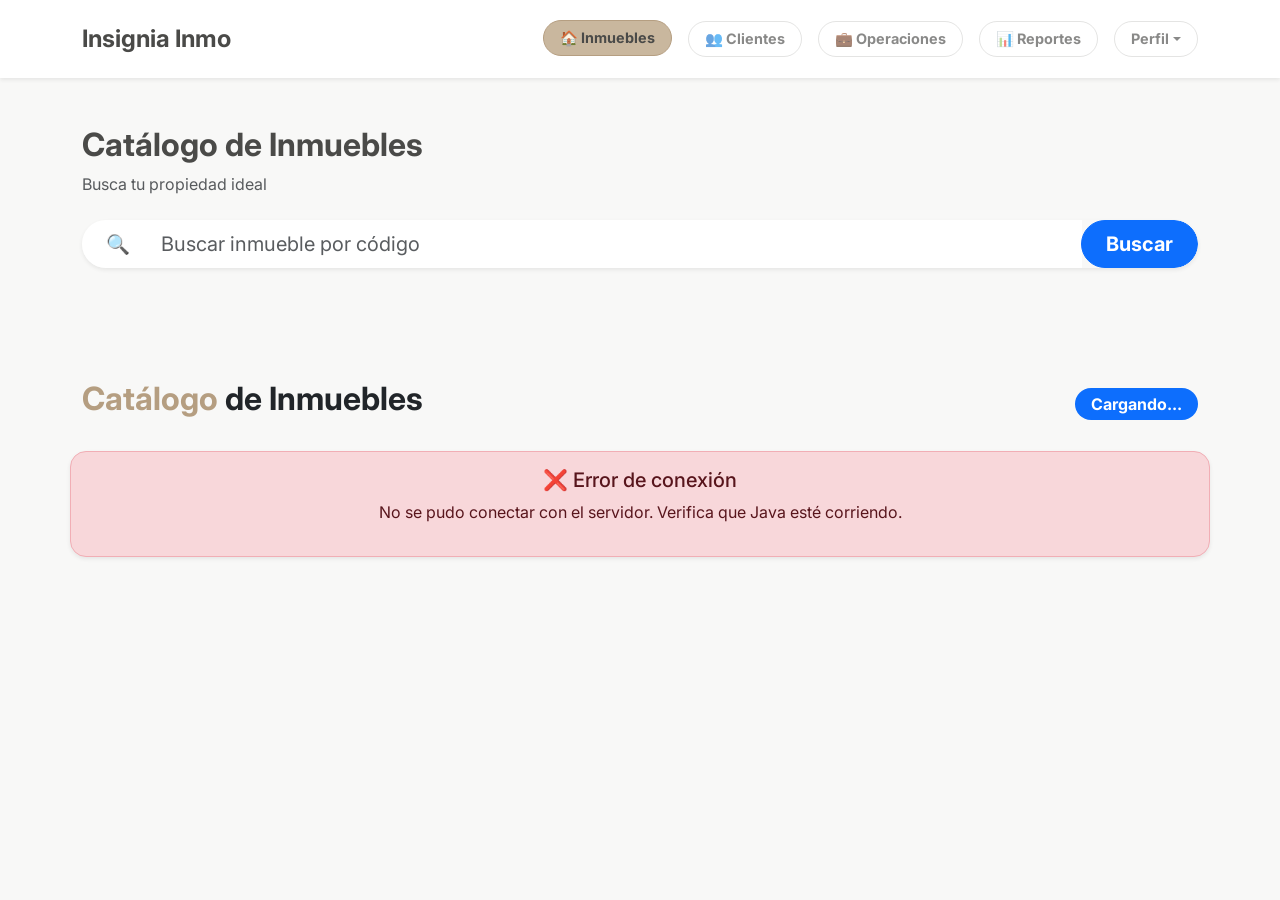
==== utilidades/target/classes/public/index.html @ 1dfcf182 "Se añaden funcionalidades importantes, a la espera de cambios pequeños. se solucionaron errores de a" ====
<!DOCTYPE html>
<html lang="es">

<head>
    <meta charset="UTF-8">
    <meta name="viewport" content="width=device-width, initial-scale=1.0">
    <title>Insignia Inmo - Plataforma Inmobiliaria</title>
    <meta name="description"
        content="Insignia Inmo - Plataforma de gestión inmobiliaria con búsqueda ultrarrápida">
    <link href="https://cdn.jsdelivr.net/npm/bootstrap@5.3.0/dist/css/bootstrap.min.css" rel="stylesheet">
    <link href="https://fonts.googleapis.com/css2?family=Inter:wght@400;500;600;700;800&display=swap" rel="stylesheet">
    <link rel="stylesheet" href="styles.css">
</head>

<body>

    <!-- NAVBAR -->
    <nav class="navbar navbar-expand-lg shadow-sm py-3 sticky-header" style="background-color: var(--color-fondo);">
        <div class="container">
            <a class="navbar-brand fw-bold fs-4" href="#" style="color: var(--color-secundario);">Insignia Inmo</a>
            <div class="ms-auto d-flex align-items-center gap-3">
                <button class="btn btn-nav active rounded-pill fw-bold px-3" onclick="mostrarSeccion('inmuebles')" id="btn-nav-inmuebles">
                    🏠 Inmuebles
                </button>
                <button class="btn btn-nav rounded-pill fw-bold px-3" onclick="mostrarSeccion('clientes')" id="btn-nav-clientes">
                    👥 Clientes
                </button>
                <button class="btn btn-nav rounded-pill fw-bold px-3" onclick="mostrarSeccion('operaciones')" id="btn-nav-operaciones">
                    💼 Operaciones
                </button>
                <button class="btn btn-nav rounded-pill fw-bold px-3" onclick="mostrarSeccion('reportes')" id="btn-nav-reportes">
                    📊 Reportes
                </button>
                <div class="dropdown">
                    <button class="btn btn-nav dropdown-toggle d-flex align-items-center rounded-pill fw-bold px-3" type="button" id="dropdownPerfil" data-bs-toggle="dropdown">
                        <span id="nombre-usuario-nav">Perfil</span>
                    </button>
                    <ul class="dropdown-menu dropdown-menu-end">
                        <li><a class="dropdown-item" href="#" onclick="mostrarMisVisitas()">📅 Mis Visitas</a></li>
                        <li><a class="dropdown-item" href="perfil.html">👤 Mi Perfil</a></li>
                        <li><hr class="dropdown-divider"></li>
                        <li><a class="dropdown-item text-danger" href="landing.html" onclick="localStorage.removeItem('usuario')">🚪 Cerrar sesión</a></li>
                    </ul>
                </div>
            </div>
        </div>
    </nav>

    <!-- HERO / BUSCADOR -->
    <div class="hero-search py-5" style="background-color: var(--color-fondo-claro);">
        <div class="container">
            <h1 class="fw-bold mb-2" style="font-size: 2rem; color: var(--color-secundario);">Catálogo de Inmuebles</h1>
            <p class="mb-4 text-muted">Busca tu propiedad ideal</p>

            <!-- Buscador de Inmuebles -->
            <div id="buscador-inmuebles" class="search-box">
                <div class="input-group input-group-lg shadow-sm rounded-pill overflow-hidden">
                    <span class="input-group-text bg-white border-0 ps-4">🔍</span>
                    <input type="text" class="form-control border-0" id="input-buscar-inmueble"
                        placeholder="Buscar inmueble por código"
                        onkeydown="if(event.key==='Enter') buscarInmueblePorCodigo()">
                    <button class="btn btn-primary fw-bold px-4 rounded-pill" onclick="buscarInmueblePorCodigo()">Buscar</button>
                </div>
            </div>

            <!-- Buscador de Clientes -->
            <div id="buscador-clientes" class="search-box" style="display:none;">
                <div class="input-group input-group-lg shadow-sm rounded-pill overflow-hidden">
                    <span class="input-group-text bg-white border-0 ps-4">🔍</span>
                    <input type="text" class="form-control border-0" id="input-buscar-cliente"
                        placeholder="Buscar cliente por identificación"
                        onkeydown="if(event.key==='Enter') buscarClientePorId()">
                    <button class="btn btn-primary fw-bold px-4 rounded-pill" onclick="buscarClientePorId()">
                        Buscar
                    </button>
                </div>
            </div>

            <!-- Buscador de Operaciones -->
            <div id="buscador-operaciones" class="search-box" style="display:none;">
                <div class="input-group input-group-lg shadow-sm rounded-pill overflow-hidden">
                    <span class="input-group-text bg-white border-0 ps-4">🔍</span>
                    <input type="text" class="form-control border-0" id="input-buscar-operacion"
                        placeholder="Buscar operación por tipo (Venta/Arriendo)..."
                        onkeydown="if(event.key==='Enter') buscarOperacionPorTipo()">
                    <button class="btn btn-primary fw-bold px-4 rounded-pill" onclick="buscarOperacionPorTipo()">
                        Buscar
                    </button>
                </div>
            </div>

            <!-- Buscador de Reportes -->
            <div id="buscador-reportes" class="search-box" style="display:none;">
            </div>

            <!-- Resultado de búsqueda -->
            <div id="resultado-busqueda" class="mt-3"></div>
        </div>
    </div>

    <!-- CONTENIDO PRINCIPAL -->
    <div class="container mt-5 mb-5">

        <!-- SECCIÓN INMUEBLES -->
        <div id="seccion-inmuebles">
<div class="d-flex justify-content-between align-items-center mb-4">
                        <h2 class="fw-bold text-dark"><span style="color: var(--color-primario);">Catálogo</span> de Inmuebles</h2>
                        <span class="badge bg-primary fs-6 px-3 py-2 rounded-pill" id="contador-inmuebles">Cargando...</span>
                    </div>

            <div id="contenedor-inmuebles" class="row g-4">
                <div class="col-12 text-center text-muted" id="mensaje-carga">
                    <div class="spinner-border text-primary mb-2" role="status"></div>
                    <p>Conectando con el servidor Java...</p>
                </div>
            </div>
        </div>

        <!-- SECCIÓN CLIENTES -->
        <div id="seccion-clientes" style="display:none;">
            <div class="d-flex justify-content-between align-items-center mb-4">
                        <h2 class="fw-bold text-dark"><span style="color: var(--color-primario);">Directorio</span> de Clientes</h2>
                        <div class="d-flex gap-2">
                            <span class="badge bg-primary fs-6 px-3 py-2 rounded-pill" id="contador-clientes">Cargando...</span>
                            <button class="btn btn-primary rounded-pill fw-bold px-4 shadow-sm" onclick="abrirModalCliente()">
                                ➕ Registrar Cliente
                            </button>
                        </div>
                    </div>

            <div id="contenedor-clientes" class="row g-4">
                <div class="col-12 text-center text-muted">
                    <div class="spinner-border text-primary mb-2" role="status"></div>
                    <p>Cargando clientes...</p>
                </div>
            </div>
        </div>

        <!-- SECCIÓN OPERACIONES -->
        <div id="seccion-operaciones" style="display:none;">
            <div class="d-flex justify-content-between align-items-center mb-4">
                        <h2 class="fw-bold text-dark"><span style="color: var(--color-primario);">Gestión</span> de Operaciones</h2>
                        <div class="d-flex gap-2">
                            <span class="badge bg-primary fs-6 px-3 py-2 rounded-pill" id="contador-operaciones">Cargando...</span>
                            <button class="btn btn-primary rounded-pill fw-bold px-4 shadow-sm" onclick="abrirModalOperacion()">
                                ➕ Nueva Operación
                            </button>
                        </div>
                    </div>

            <div id="contenedor-operaciones" class="row g-4">
                <div class="col-12 text-center text-muted">
                    <div class="spinner-border text-primary mb-2" role="status"></div>
                    <p>Cargando operaciones...</p>
                </div>
            </div>
        </div>

        <!-- SECCIÓN REPORTES -->
        <div id="seccion-reportes" style="display:none;">
            <div class="d-flex justify-content-between align-items-center mb-4">
                        <h2 class="fw-bold text-dark"><span style="color: var(--color-primario);">Reportes</span> y Análisis</h2>
                        <div class="d-flex gap-2">
                            <button class="btn btn-secondary rounded-pill fw-bold px-3 shadow-sm" onclick="exportarReporte()">
                                📄 Exportar PDF
                            </button>
                            <button class="btn btn-primary rounded-pill fw-bold px-4 shadow-sm" onclick="cargarReportes()">
                                🔄 Actualizar Reportes
                            </button>
                        </div>
                    </div>

            <!-- Filtros de Reportes -->
            <div class="card card-proptech mb-4 p-3">
                <div class="row g-3 align-items-end">
                    <div class="col-md-3">
                        <label class="form-label fw-bold">Filtrar por tipo</label>
                        <select class="form-select rounded-pill" id="filtro-tipo" onchange="aplicarFiltros()">
                            <option value="">Todos los tipos</option>
                            <option value="Venta">Venta</option>
                            <option value="Arriendo">Arriendo</option>
                        </select>
                    </div>
                    <div class="col-md-3">
                        <label class="form-label fw-bold">Filtrar por zona</label>
                        <input type="text" class="form-control rounded-pill" id="filtro-zona" placeholder="Ej: Norte" onkeyup="aplicarFiltros()">
                    </div>
                    <div class="col-md-3">
                        <label class="form-label fw-bold">Filtrar por rango de precio</label>
                        <input type="number" class="form-control rounded-pill" id="filtro-precio-min" placeholder="Mínimo" onkeyup="aplicarFiltros()">
                    </div>
                    <div class="col-md-3">
                        <button class="btn btn-secondary rounded-pill w-100" onclick="limpiarFiltros()">
                            ✖ Limpiar Filtros
                        </button>
                    </div>
                </div>
            </div>

            <!-- Tabs -->
            <ul class="nav nav-pills mb-4" id="report-tabs">
                <li class="nav-item"><button class="nav-link active"
                        onclick="mostrarReporte('rendimiento')">Rendimiento</button></li>
                <li class="nav-item"><button class="nav-link" onclick="mostrarReporte('asesores')">Asesores</button>
                </li>
                <li class="nav-item"><button class="nav-link" onclick="mostrarReporte('precios')">Precios por
                    Zona</button></li>
                <li class="nav-item"><button class="nav-link" onclick="mostrarReporte('clientes')">Clientes</button>
                </li>
                <li class="nav-item"><button class="nav-link" onclick="mostrarReporte('anomalias')">Anomalías</button>
                </li>
            </ul>

            <div id="contenedor-reportes">
                <div class="text-center text-muted">
                    <div class="spinner-border text-primary mb-2" role="status"></div>
                    <p>Cargando reportes...</p>
                </div>
            </div>
        </div>
    </div>

    <!-- MODAL: Registrar Cliente -->
    <div class="modal fade" id="modalCliente" tabindex="-1" aria-hidden="true">
        <div class="modal-dialog modal-dialog-centered">
            <div class="modal-content border-0 shadow-lg rounded-4">
                <div class="modal-header border-0 pb-0"
                    style="background: linear-gradient(135deg, var(--color-secundario), var(--color-primario)); border-radius: 1rem 1rem 0 0;">
                    <h5 class="modal-title text-white fw-bold">➕ Registrar Nuevo Cliente</h5>
                    <button type="button" class="btn-close btn-close-white" data-bs-dismiss="modal"></button>
                </div>
                <div class="modal-body p-4">
                    <div class="mb-3">
                        <label class="form-label fw-bold">Identificación (Cédula/NIT)</label>
                        <input type="text" class="form-control rounded-pill" id="nuevo-cliente-id"
                            placeholder="Ej: CC-1234">
                    </div>
                    <div class="mb-3">
                        <label class="form-label fw-bold">Nombre Completo</label>
                        <input type="text" class="form-control rounded-pill" id="nuevo-cliente-nombre"
                            placeholder="Ej: Juan Pérez">
                    </div>
                    <div class="mb-3">
                        <label class="form-label fw-bold">Teléfono</label>
                        <input type="text" class="form-control rounded-pill" id="nuevo-cliente-telefono"
                            placeholder="Ej: 310-555-1234">
                    </div>
                    <div class="mb-3">
                        <label class="form-label fw-bold">Email</label>
                        <input type="email" class="form-control rounded-pill" id="nuevo-cliente-email"
                            placeholder="Ej: juan@email.com">
                    </div>
                    <div class="mb-3">
                        <label class="form-label fw-bold">Presupuesto Máximo ($M)</label>
                        <input type="number" class="form-control rounded-pill" id="nuevo-cliente-presupuesto"
                            placeholder="Ej: 350">
                    </div>
                </div>
                <div class="modal-footer border-0 pt-0">
                    <button type="button" class="btn btn-secondary rounded-pill"
                        data-bs-dismiss="modal">Cancelar</button>
                    <button type="button" class="btn btn-primary rounded-pill fw-bold px-4"
                        onclick="registrarCliente()">
                        💾 Guardar Cliente
                    </button>
                </div>
            </div>
        </div>
    </div>

    <!-- MODAL: Ver Detalles Inmueble -->
    <div class="modal fade" id="modalDetalleInmueble" tabindex="-1" aria-hidden="true">
        <div class="modal-dialog modal-dialog-centered modal-lg">
            <div class="modal-content border-0 shadow-lg rounded-4">
                <div class="modal-header border-0"
                    style="background: linear-gradient(135deg, var(--color-secundario), var(--color-primario)); border-radius: 1rem 1rem 0 0;">
                    <h5 class="modal-title text-white fw-bold" id="detalle-inmueble-titulo">Detalle</h5>
                    <button type="button" class="btn-close btn-close-white" data-bs-dismiss="modal"></button>
                </div>
                <div class="modal-body p-4" id="detalle-inmueble-body">
                </div>
                <div class="modal-footer border-0 pt-0" id="detalle-inmueble-footer">
                    <button type="button" class="btn btn-secondary rounded-pill" data-bs-dismiss="modal">Cerrar</button>
                </div>
            </div>
        </div>
    </div>

    <!-- MODAL: Agendar Visita -->
    <div class="modal fade" id="modalAgendarVisita" tabindex="-1" aria-hidden="true">
        <div class="modal-dialog modal-dialog-centered">
            <div class="modal-content border-0 shadow-lg rounded-4">
                <div class="modal-header border-0 pb-0"
                    style="background: linear-gradient(135deg, var(--color-secundario), var(--color-primario)); border-radius: 1rem 1rem 0 0;">
                    <h5 class="modal-title text-white fw-bold">📅 Agendar Visita</h5>
                    <button type="button" class="btn-close btn-close-white" data-bs-dismiss="modal"></button>
                </div>
                <div class="modal-body p-4">
                    <div class="mb-3">
                        <label class="form-label fw-bold">Inmueble</label>
                        <input type="text" class="form-control rounded-pill" id="visita-inmueble-codigo" readonly>
                    </div>
                    <div class="mb-3">
                        <label class="form-label fw-bold">Fecha y Hora</label>
                        <input type="datetime-local" class="form-control rounded-pill" id="visita-fecha">
                    </div>
                    <div class="alert alert-info rounded-4 shadow-sm" id="visita-cliente-info">
                        <small>La visita se registrará a nombre del usuario autenticado.</small>
                    </div>
                </div>
                <div class="modal-footer border-0 pt-0">
                    <button type="button" class="btn btn-secondary rounded-pill" data-bs-dismiss="modal">Cancelar</button>
                    <button type="button" class="btn btn-primary rounded-pill fw-bold px-4" onclick="registrarVisita()">
                        ✅ Confirmar Visita
                    </button>
                </div>
            </div>
        </div>
    </div>

    <!-- MODAL: Registrar Operación -->
    <div class="modal fade" id="modalOperacion" tabindex="-1" aria-hidden="true">
        <div class="modal-dialog modal-dialog-centered">
            <div class="modal-content border-0 shadow-lg rounded-4">
                <div class="modal-header border-0"
                    style="background: linear-gradient(135deg, var(--color-primario), var(--color-secundario)); border-radius: 1rem 1rem 0 0;">
                    <h5 class="modal-title text-white fw-bold">➕ Registrar Nueva Operación</h5>
                    <button type="button" class="btn-close btn-close-white" data-bs-dismiss="modal"></button>
                </div>
                <div class="modal-body p-4">
                    <div class="mb-3">
                        <label class="form-label fw-bold">ID Operación</label>
                        <input type="text" class="form-control rounded-pill" id="nueva-op-id" placeholder="Ej: OP-001">
                    </div>
                    <div class="mb-3">
                        <label class="form-label fw-bold">Tipo</label>
                        <select class="form-select rounded-pill" id="nueva-op-tipo">
                            <option value="Venta">Venta</option>
                            <option value="Arriendo">Arriendo</option>
                            <option value="Renovación">Renovación</option>
                        </select>
                    </div>
                    <div class="mb-3">
                        <label class="form-label fw-bold">ID Cliente</label>
                        <input type="text" class="form-control rounded-pill" id="nueva-op-cliente"
                            placeholder="Ej: CC-1001">
                    </div>
                    <div class="mb-3">
                        <label class="form-label fw-bold">ID Inmueble</label>
                        <input type="text" class="form-control rounded-pill" id="nueva-op-inmueble"
                            placeholder="Ej: WEB-001">
                    </div>
                    <div class="mb-3">
                        <label class="form-label fw-bold">ID Asesor</label>
                        <input type="text" class="form-control rounded-pill" id="nueva-op-asesor"
                            placeholder="Ej: ASE-001">
                    </div>
                    <div class="mb-3">
                        <label class="form-label fw-bold">Monto ($)</label>
                        <input type="number" class="form-control rounded-pill" id="nueva-op-monto"
                            placeholder="Ej: 350">
                    </div>
                </div>
                <div class="modal-footer border-0 pt-0">
                    <button type="button" class="btn btn-secondary rounded-pill"
                        data-bs-dismiss="modal">Cancelar</button>
                    <button type="button" class="btn btn-primary rounded-pill fw-bold px-4"
                        onclick="registrarOperacion()">
                        💾 Guardar Operación
                    </button>
                </div>
            </div>
        </div>
    </div>

    <script src="https://cdn.jsdelivr.net/npm/bootstrap@5.3.0/dist/js/bootstrap.bundle.min.js"></script>
    <script src="app.js"></script>
</body>

</html>
---- utilidades/target/classes/public/styles.css ----
/* === Insignia Inmo — Design System === */

/* Variables de color */
:root {
    --color-primario: #B59E81;
    --color-primario-claro: #C9B79E;
    --color-primario-oscuro: #9D8468;
    --color-secundario: #4A4A48;
    --color-fondo: #FFFFFF;
    --color-fondo-claro: #F8F8F7;
}

/* Font */
* {
    font-family: 'Inter', -apple-system, BlinkMacSystemFont, sans-serif;
}

body {
    background-color: var(--color-fondo-claro);
    min-height: 100vh;
    color: var(--color-secundario);
}

/* Nav buttons */
.btn-nav {
    color: rgba(74, 74, 72, 0.65);
    border: 1px solid rgba(74, 74, 72, 0.15);
    border-radius: 50rem;
    padding: 0.4rem 1.2rem;
    font-weight: 600;
    font-size: 0.9rem;
    transition: all 0.3s ease;
    background: transparent;
}

.btn-nav:hover,
.btn-nav.active {
    color: var(--color-secundario);
    background: var(--color-primario-claro);
    border-color: var(--color-primario);
    transform: translateY(-1px);
}

/* Sticky header */
.sticky-header {
    position: sticky;
    top: 0;
    z-index: 1000;
    background-color: var(--color-fondo);
    backdrop-filter: blur(10px);
}

/* Hero section */
.hero-section {
    min-height: 60vh;
    display: flex;
    align-items: center;
    text-align: center;
}

/* Feature icon */
.feature-icon {
    font-size: 3rem;
    color: var(--color-primario);
}

/* Testimonial card */
.testimonial-card {
    background: var(--color-fondo);
    border-radius: 1rem;
    padding: 1.5rem;
    border: 1px solid var(--color-primario);
}
.hero-search {
    position: relative;
}

.hero-search .input-group-text {
    font-size: 1.2rem;
}

.hero-search .form-control:focus {
    box-shadow: none;
    border-color: var(--color-primario);
}

/* Cards */
.card-proptech {
    border: 1px solid var(--color-primario);
    border-radius: 1.2rem;
    overflow: hidden;
    transition: transform 0.3s ease, box-shadow 0.3s ease;
    background: var(--color-fondo);
}

.card-proptech:hover {
    transform: translateY(-6px);
    box-shadow: 0 16px 40px rgba(181, 158, 129, 0.15);
}

.card-header-gradient {
    background: linear-gradient(135deg, var(--color-secundario), var(--color-primario));
    padding: 1.2rem 1.5rem;
}

.card-cliente {
    border: 1px solid var(--color-primario);
    border-radius: 1.2rem;
    overflow: hidden;
    transition: transform 0.3s ease, box-shadow 0.3s ease;
    background: var(--color-fondo);
}

.card-cliente:hover {
    transform: translateY(-6px);
    box-shadow: 0 16px 40px rgba(181, 158, 129, 0.15);
}

.card-header-cliente {
    background: linear-gradient(135deg, var(--color-secundario), var(--color-primario));
    padding: 1.2rem 1.5rem;
}

/* Price tag */
.price-tag {
    font-size: 1.6rem;
    font-weight: 800;
    color: var(--color-primario);
}

/* Budget tag */
.budget-tag {
    font-size: 1.4rem;
    font-weight: 800;
    color: var(--color-primario);
}

/* Extras pills */
.extra-pill {
    background: var(--color-fondo-claro);
    color: var(--color-secundario);
    padding: 0.3rem 0.7rem;
    border-radius: 50rem;
    font-size: 0.8rem;
    font-weight: 600;
}

/* Result highlight card */
.result-card {
    background: var(--color-fondo);
    border: 1px solid var(--color-primario);
    border-radius: 1rem;
    padding: 1.2rem 1.5rem;
    color: var(--color-secundario);
    animation: fadeSlideUp 0.4s ease;
}

/* Animations */
@keyframes fadeSlideUp {
    from { opacity: 0; transform: translateY(15px); }
    to   { opacity: 1; transform: translateY(0); }
}

.fade-in {
    animation: fadeSlideUp 0.5s ease;
}

/* Border warnings for anomalies */
.border-warning {
    border-left: 4px solid var(--color-primario);
}

/* Nav pills for reports */
.nav-pills .nav-link {
    color: var(--color-secundario);
    font-weight: 600;
    border-radius: 50rem;
    padding: 0.5rem 1.5rem;
}

.nav-pills .nav-link.active {
    background: linear-gradient(135deg, var(--color-primario), var(--color-secundario));
    color: var(--color-fondo);
}

/* Responsive tweaks */
@media (max-width: 768px) {
    .hero-search h1 { font-size: 1.5rem; }
    .price-tag { font-size: 1.3rem; }
}
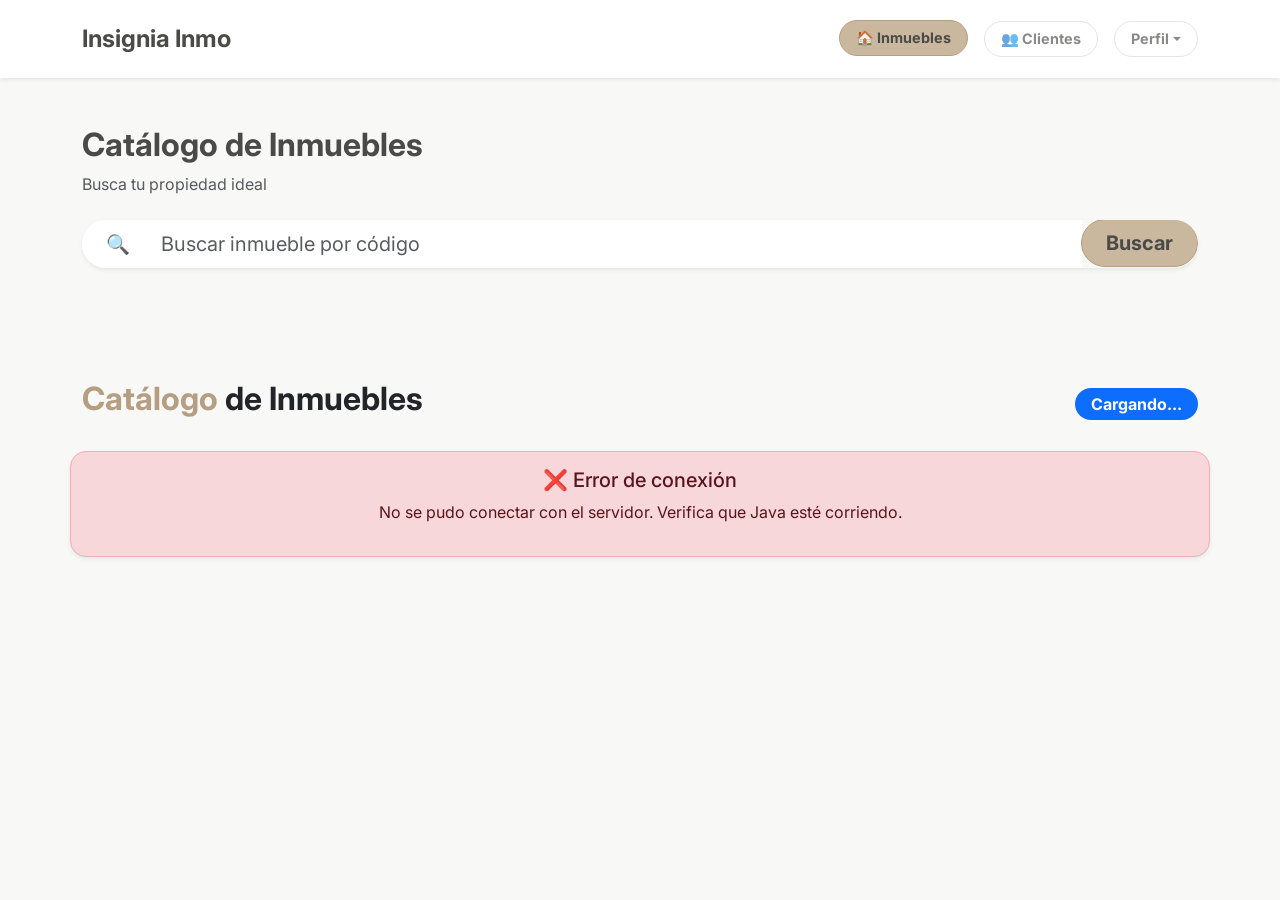
==== commit 63b5ab19: "Se añade boton de favoritos para los inmuebles favoritos de un cliente." ====
--- a/utilidades/target/classes/public/index.html
+++ b/utilidades/target/classes/public/index.html
@@ -59,7 +59,7 @@
                     <input type="text" class="form-control border-0" id="input-buscar-inmueble"
                         placeholder="Buscar inmueble por código"
                         onkeydown="if(event.key==='Enter') buscarInmueblePorCodigo()">
-                    <button class="btn btn-primary fw-bold px-4 rounded-pill" onclick="buscarInmueblePorCodigo()">Buscar</button>
+                    <button class="btn btn-nav active fw-bold px-4 rounded-pill" onclick="buscarInmueblePorCodigo()">Buscar</button>
                 </div>
             </div>
 
@@ -70,7 +70,7 @@
                     <input type="text" class="form-control border-0" id="input-buscar-cliente"
                         placeholder="Buscar cliente por identificación"
                         onkeydown="if(event.key==='Enter') buscarClientePorId()">
-                    <button class="btn btn-primary fw-bold px-4 rounded-pill" onclick="buscarClientePorId()">
+                    <button class="btn btn-nav active fw-bold px-4 rounded-pill" onclick="buscarClientePorId()">
                         Buscar
                     </button>
                 </div>
@@ -83,7 +83,7 @@
                     <input type="text" class="form-control border-0" id="input-buscar-operacion"
                         placeholder="Buscar operación por tipo (Venta/Arriendo)..."
                         onkeydown="if(event.key==='Enter') buscarOperacionPorTipo()">
-                    <button class="btn btn-primary fw-bold px-4 rounded-pill" onclick="buscarOperacionPorTipo()">
+                    <button class="btn btn-nav active fw-bold px-4 rounded-pill" onclick="buscarOperacionPorTipo()">
                         Buscar
                     </button>
                 </div>
@@ -122,7 +122,7 @@
                         <h2 class="fw-bold text-dark"><span style="color: var(--color-primario);">Directorio</span> de Clientes</h2>
                         <div class="d-flex gap-2">
                             <span class="badge bg-primary fs-6 px-3 py-2 rounded-pill" id="contador-clientes">Cargando...</span>
-                            <button class="btn btn-primary rounded-pill fw-bold px-4 shadow-sm" onclick="abrirModalCliente()">
+                            <button class="btn btn-nav active rounded-pill fw-bold px-4 shadow-sm" id="btn-registrar-cliente" onclick="abrirModalCliente()">
                                 ➕ Registrar Cliente
                             </button>
                         </div>
@@ -142,7 +142,7 @@
                         <h2 class="fw-bold text-dark"><span style="color: var(--color-primario);">Gestión</span> de Operaciones</h2>
                         <div class="d-flex gap-2">
                             <span class="badge bg-primary fs-6 px-3 py-2 rounded-pill" id="contador-operaciones">Cargando...</span>
-                            <button class="btn btn-primary rounded-pill fw-bold px-4 shadow-sm" onclick="abrirModalOperacion()">
+                            <button class="btn btn-nav active rounded-pill fw-bold px-4 shadow-sm" id="btn-nueva-operacion" onclick="abrirModalOperacion()">
                                 ➕ Nueva Operación
                             </button>
                         </div>
@@ -164,7 +164,7 @@
                             <button class="btn btn-secondary rounded-pill fw-bold px-3 shadow-sm" onclick="exportarReporte()">
                                 📄 Exportar PDF
                             </button>
-                            <button class="btn btn-primary rounded-pill fw-bold px-4 shadow-sm" onclick="cargarReportes()">
+                            <button class="btn btn-nav active rounded-pill fw-bold px-4 shadow-sm" onclick="cargarReportes()">
                                 🔄 Actualizar Reportes
                             </button>
                         </div>
@@ -259,7 +259,7 @@
                 <div class="modal-footer border-0 pt-0">
                     <button type="button" class="btn btn-secondary rounded-pill"
                         data-bs-dismiss="modal">Cancelar</button>
-                    <button type="button" class="btn btn-primary rounded-pill fw-bold px-4"
+                    <button type="button" class="btn btn-nav active rounded-pill fw-bold px-4"
                         onclick="registrarCliente()">
                         💾 Guardar Cliente
                     </button>
@@ -310,7 +310,7 @@
                 </div>
                 <div class="modal-footer border-0 pt-0">
                     <button type="button" class="btn btn-secondary rounded-pill" data-bs-dismiss="modal">Cancelar</button>
-                    <button type="button" class="btn btn-primary rounded-pill fw-bold px-4" onclick="registrarVisita()">
+                    <button type="button" class="btn btn-nav active rounded-pill fw-bold px-4" onclick="registrarVisita()">
                         ✅ Confirmar Visita
                     </button>
                 </div>
@@ -364,7 +364,7 @@
                 <div class="modal-footer border-0 pt-0">
                     <button type="button" class="btn btn-secondary rounded-pill"
                         data-bs-dismiss="modal">Cancelar</button>
-                    <button type="button" class="btn btn-primary rounded-pill fw-bold px-4"
+                    <button type="button" class="btn btn-nav active rounded-pill fw-bold px-4"
                         onclick="registrarOperacion()">
                         💾 Guardar Operación
                     </button>
--- a/utilidades/target/classes/public/styles.css
+++ b/utilidades/target/classes/public/styles.css
@@ -41,6 +41,60 @@
     transform: translateY(-1px);
 }
 
+/* Custom primary button (replaces Bootstrap btn-primary) */
+.btn-custom {
+    background: var(--color-primario);
+    color: var(--color-fondo);
+    border: 1px solid var(--color-primario-oscuro);
+    border-radius: 50rem;
+    padding: 0.5rem 1.5rem;
+    font-weight: 700;
+    transition: all 0.3s ease;
+    font-size: 1rem;
+}
+
+.btn-custom:hover {
+    background: var(--color-primario-oscuro);
+    color: var(--color-fondo);
+    transform: translateY(-2px);
+    box-shadow: 0 8px 20px rgba(181, 158, 129, 0.3);
+}
+
+.btn-custom-outline {
+    background: transparent;
+    color: var(--color-primario);
+    border: 2px solid var(--color-primario);
+    border-radius: 50rem;
+    padding: 0.4rem 1.2rem;
+    font-weight: 600;
+    transition: all 0.3s ease;
+}
+
+.btn-custom-outline:hover {
+    background: var(--color-primario-claro);
+    color: var(--color-secundario);
+    transform: translateY(-1px);
+}
+
+/* Favorite button */
+.btn-fav {
+    background: transparent;
+    border: none;
+    font-size: 1.5rem;
+    cursor: pointer;
+    transition: all 0.3s ease;
+    padding: 0.2rem 0.5rem;
+    line-height: 1;
+}
+
+.btn-fav:hover {
+    transform: scale(1.2);
+}
+
+.btn-fav.active {
+    color: #e74c3c;
+}
+
 /* Sticky header */
 .sticky-header {
     position: sticky;
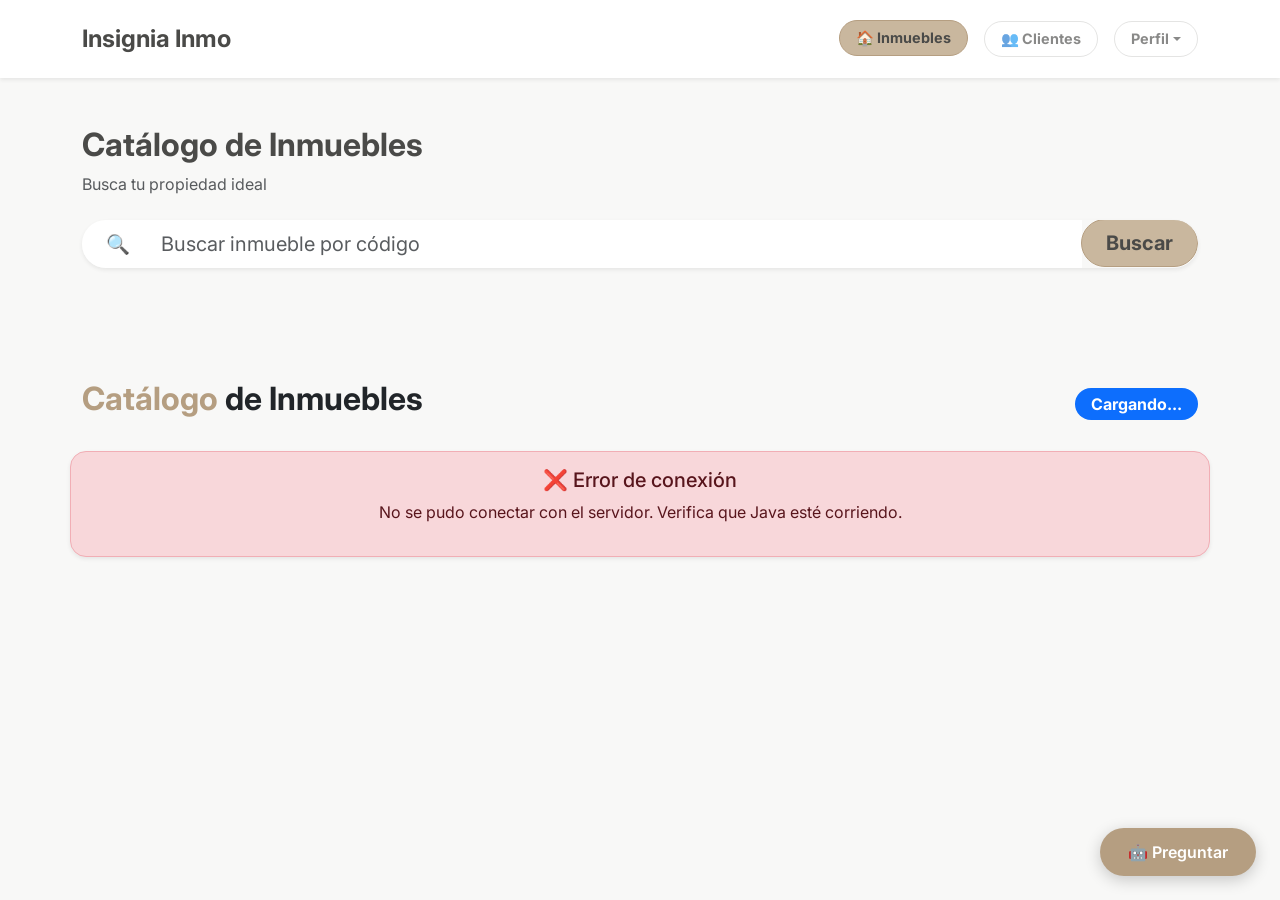
==== commit 0b6092c5: "Implementacion de IA y diagramas de clases" ====
--- a/utilidades/target/classes/public/index.html
+++ b/utilidades/target/classes/public/index.html
@@ -10,6 +10,7 @@
     <link href="https://cdn.jsdelivr.net/npm/bootstrap@5.3.0/dist/css/bootstrap.min.css" rel="stylesheet">
     <link href="https://fonts.googleapis.com/css2?family=Inter:wght@400;500;600;700;800&display=swap" rel="stylesheet">
     <link rel="stylesheet" href="styles.css">
+    <link rel="stylesheet" href="chat-widget.css">
 </head>
 
 <body>
@@ -31,12 +32,17 @@
                 <button class="btn btn-nav rounded-pill fw-bold px-3" onclick="mostrarSeccion('reportes')" id="btn-nav-reportes">
                     📊 Reportes
                 </button>
+                <button class="btn btn-nav rounded-pill fw-bold px-3" onclick="mostrarSeccion('pendientes')" id="btn-nav-pendientes" style="display:none;">
+                    ⏳ Pendientes
+                </button>
                 <div class="dropdown">
                     <button class="btn btn-nav dropdown-toggle d-flex align-items-center rounded-pill fw-bold px-3" type="button" id="dropdownPerfil" data-bs-toggle="dropdown">
                         <span id="nombre-usuario-nav">Perfil</span>
                     </button>
                     <ul class="dropdown-menu dropdown-menu-end">
-                        <li><a class="dropdown-item" href="#" onclick="mostrarMisVisitas()">📅 Mis Visitas</a></li>
+                        <li><a class="dropdown-item" href="#" onclick="mostrarMisVisitas()" id="dropdown-mis-visitas">📅 Mis Visitas</a></li>
+                        <li><a class="dropdown-item" href="#" onclick="mostrarVisitasAsignadas()" id="dropdown-visitas-asignadas" style="display:none;">📋 Visitas Asignadas</a></li>
+                        <li><a class="dropdown-item" href="#" onclick="mostrarDashboard()" id="dropdown-dashboard" style="display:none;">📊 Mi Dashboard</a></li>
                         <li><a class="dropdown-item" href="perfil.html">👤 Mi Perfil</a></li>
                         <li><hr class="dropdown-divider"></li>
                         <li><a class="dropdown-item text-danger" href="landing.html" onclick="localStorage.removeItem('usuario')">🚪 Cerrar sesión</a></li>
@@ -105,7 +111,12 @@
         <div id="seccion-inmuebles">
 <div class="d-flex justify-content-between align-items-center mb-4">
                         <h2 class="fw-bold text-dark"><span style="color: var(--color-primario);">Catálogo</span> de Inmuebles</h2>
-                        <span class="badge bg-primary fs-6 px-3 py-2 rounded-pill" id="contador-inmuebles">Cargando...</span>
+                        <div class="d-flex gap-2">
+                            <span class="badge bg-primary fs-6 px-3 py-2 rounded-pill" id="contador-inmuebles">Cargando...</span>
+                            <button class="btn btn-nav active rounded-pill fw-bold px-4 shadow-sm" id="btn-agregar-inmueble" onclick="abrirModalNuevoInmueble()">
+                                ➕ Agregar Inmueble
+                            </button>
+                        </div>
                     </div>
 
             <div id="contenedor-inmuebles" class="row g-4">
@@ -218,6 +229,21 @@
                 </div>
             </div>
         </div>
+
+        <!-- SECCIÓN PENDIENTES (ADMIN) -->
+        <div id="seccion-pendientes" style="display:none;">
+            <div class="d-flex justify-content-between align-items-center mb-4">
+                <h2 class="fw-bold text-dark"><span style="color: var(--color-primario);">Aprobaciones</span> Pendientes</h2>
+                <button class="btn btn-nav active rounded-pill fw-bold px-4 shadow-sm" onclick="cargarPendientes()">
+                    🔄 Actualizar
+                </button>
+            </div>
+            <div id="contenedor-pendientes">
+                <div class="text-center text-muted">
+                    <p>Cargando cambios pendientes...</p>
+                </div>
+            </div>
+        </div>
     </div>
 
     <!-- MODAL: Registrar Cliente -->
@@ -304,6 +330,12 @@
                         <label class="form-label fw-bold">Fecha y Hora</label>
                         <input type="datetime-local" class="form-control rounded-pill" id="visita-fecha">
                     </div>
+                    <div class="mb-3">
+                        <label class="form-label fw-bold">Asesor</label>
+                        <select class="form-select rounded-pill" id="visita-asesor">
+                            <option value="">-- Seleccionar asesor --</option>
+                        </select>
+                    </div>
                     <div class="alert alert-info rounded-4 shadow-sm" id="visita-cliente-info">
                         <small>La visita se registrará a nombre del usuario autenticado.</small>
                     </div>
@@ -373,8 +405,220 @@
         </div>
     </div>
 
+    <!-- MODAL: Nuevo Inmueble (Asesor/Admin) -->
+    <div class="modal fade" id="modalNuevoInmueble" tabindex="-1" aria-hidden="true">
+        <div class="modal-dialog modal-dialog-centered modal-lg">
+            <div class="modal-content border-0 shadow-lg rounded-4">
+                <div class="modal-header border-0"
+                    style="background: linear-gradient(135deg, var(--color-secundario), var(--color-primario)); border-radius: 1rem 1rem 0 0;">
+                    <h5 class="modal-title text-white fw-bold">➕ Nuevo Inmueble</h5>
+                    <button type="button" class="btn-close btn-close-white" data-bs-dismiss="modal"></button>
+                </div>
+                <div class="modal-body p-4">
+                    <div class="row g-3">
+                        <div class="col-md-4">
+                            <label class="form-label fw-bold">Código</label>
+                            <input type="text" class="form-control rounded-pill" id="nuevo-inm-codigo" placeholder="Ej: A-003">
+                        </div>
+                        <div class="col-md-4">
+                            <label class="form-label fw-bold">Tipo</label>
+                            <input type="text" class="form-control rounded-pill" id="nuevo-inm-tipo" placeholder="Ej: Apartamento">
+                        </div>
+                        <div class="col-md-4">
+                            <label class="form-label fw-bold">Estado</label>
+                            <select class="form-select rounded-pill" id="nuevo-inm-estado">
+                                <option value="Disponible">Disponible</option>
+                                <option value="Vendido">Vendido</option>
+                                <option value="Arrendado">Arrendado</option>
+                                <option value="En negociación">En negociación</option>
+                            </select>
+                        </div>
+                        <div class="col-md-6">
+                            <label class="form-label fw-bold">Dirección</label>
+                            <input type="text" class="form-control rounded-pill" id="nuevo-inm-direccion" placeholder="Ej: Zona Norte">
+                        </div>
+                        <div class="col-md-6">
+                            <label class="form-label fw-bold">Precio ($M)</label>
+                            <input type="number" step="0.1" class="form-control rounded-pill" id="nuevo-inm-precio" placeholder="Ej: 250">
+                        </div>
+                        <div class="col-md-4">
+                            <label class="form-label fw-bold">Área (m²)</label>
+                            <input type="number" step="0.1" class="form-control rounded-pill" id="nuevo-inm-area" placeholder="Ej: 120">
+                        </div>
+                        <div class="col-md-4">
+                            <label class="form-label fw-bold">Habitaciones</label>
+                            <input type="number" class="form-control rounded-pill" id="nuevo-inm-habitaciones" placeholder="Ej: 3">
+                        </div>
+                        <div class="col-md-4">
+                            <label class="form-label fw-bold">Baños</label>
+                            <input type="number" class="form-control rounded-pill" id="nuevo-inm-banos" placeholder="Ej: 2">
+                        </div>
+                        <div class="col-12">
+                            <div class="form-check">
+                                <input class="form-check-input" type="checkbox" id="nuevo-inm-parqueadero">
+                                <label class="form-check-label fw-bold">Tiene parqueadero</label>
+                            </div>
+                        </div>
+                        <div class="col-12">
+                            <label class="form-label fw-bold">Descripción</label>
+                            <textarea class="form-control rounded-3" id="nuevo-inm-descripcion" rows="2" placeholder="Descripción de la propiedad..."></textarea>
+                        </div>
+                    </div>
+                </div>
+                <div class="modal-footer border-0 pt-0">
+                    <button type="button" class="btn btn-secondary rounded-pill" data-bs-dismiss="modal">Cancelar</button>
+                    <button type="button" class="btn btn-nav active rounded-pill fw-bold px-4" onclick="guardarNuevoInmueble()">
+                        💾 Guardar Inmueble
+                    </button>
+                </div>
+            </div>
+        </div>
+    </div>
+
+    <!-- MODAL: Editar Inmueble (Asesor/Admin) -->
+    <div class="modal fade" id="modalEditarInmueble" tabindex="-1" aria-hidden="true">
+        <div class="modal-dialog modal-dialog-centered modal-lg">
+            <div class="modal-content border-0 shadow-lg rounded-4">
+                <div class="modal-header border-0"
+                    style="background: linear-gradient(135deg, var(--color-secundario), var(--color-primario)); border-radius: 1rem 1rem 0 0;">
+                    <h5 class="modal-title text-white fw-bold">✏️ Editar Inmueble</h5>
+                    <button type="button" class="btn-close btn-close-white" data-bs-dismiss="modal"></button>
+                </div>
+                <div class="modal-body p-4">
+                    <input type="hidden" id="edit-inm-codigo-original">
+                    <div class="row g-3">
+                        <div class="col-md-4">
+                            <label class="form-label fw-bold">Código</label>
+                            <input type="text" class="form-control rounded-pill" id="edit-inm-codigo" readonly>
+                        </div>
+                        <div class="col-md-4">
+                            <label class="form-label fw-bold">Tipo</label>
+                            <input type="text" class="form-control rounded-pill" id="edit-inm-tipo">
+                        </div>
+                        <div class="col-md-4">
+                            <label class="form-label fw-bold">Estado</label>
+                            <select class="form-select rounded-pill" id="edit-inm-estado">
+                                <option value="Disponible">Disponible</option>
+                                <option value="Vendido">Vendido</option>
+                                <option value="Arrendado">Arrendado</option>
+                                <option value="En negociación">En negociación</option>
+                            </select>
+                        </div>
+                        <div class="col-md-6">
+                            <label class="form-label fw-bold">Dirección</label>
+                            <input type="text" class="form-control rounded-pill" id="edit-inm-direccion">
+                        </div>
+                        <div class="col-md-6">
+                            <label class="form-label fw-bold">Precio ($M)</label>
+                            <input type="number" step="0.1" class="form-control rounded-pill" id="edit-inm-precio">
+                        </div>
+                        <div class="col-md-4">
+                            <label class="form-label fw-bold">Área (m²)</label>
+                            <input type="number" step="0.1" class="form-control rounded-pill" id="edit-inm-area">
+                        </div>
+                        <div class="col-md-4">
+                            <label class="form-label fw-bold">Habitaciones</label>
+                            <input type="number" class="form-control rounded-pill" id="edit-inm-habitaciones">
+                        </div>
+                        <div class="col-md-4">
+                            <label class="form-label fw-bold">Baños</label>
+                            <input type="number" class="form-control rounded-pill" id="edit-inm-banos">
+                        </div>
+                        <div class="col-12">
+                            <div class="form-check">
+                                <input class="form-check-input" type="checkbox" id="edit-inm-parqueadero">
+                                <label class="form-check-label fw-bold">Tiene parqueadero</label>
+                            </div>
+                        </div>
+                        <div class="col-12">
+                            <label class="form-label fw-bold">Descripción</label>
+                            <textarea class="form-control rounded-3" id="edit-inm-descripcion" rows="2"></textarea>
+                        </div>
+                    </div>
+                </div>
+                <div class="modal-footer border-0 pt-0">
+                    <button type="button" class="btn btn-secondary rounded-pill" data-bs-dismiss="modal">Cancelar</button>
+                    <button type="button" class="btn btn-nav active rounded-pill fw-bold px-4" onclick="guardarInmuebleEditado()">
+                        💾 Guardar Cambios
+                    </button>
+                </div>
+            </div>
+        </div>
+    </div>
+
+    <!-- MODAL: Editar Cliente (Asesor/Admin) -->
+    <div class="modal fade" id="modalEditarCliente" tabindex="-1" aria-hidden="true">
+        <div class="modal-dialog modal-dialog-centered">
+            <div class="modal-content border-0 shadow-lg rounded-4">
+                <div class="modal-header border-0"
+                    style="background: linear-gradient(135deg, var(--color-primario), var(--color-secundario)); border-radius: 1rem 1rem 0 0;">
+                    <h5 class="modal-title text-white fw-bold">✏️ Editar Cliente</h5>
+                    <button type="button" class="btn-close btn-close-white" data-bs-dismiss="modal"></button>
+                </div>
+                <div class="modal-body p-4">
+                    <input type="hidden" id="edit-cli-id-original">
+                    <div class="mb-3">
+                        <label class="form-label fw-bold">Identificación</label>
+                        <input type="text" class="form-control rounded-pill" id="edit-cli-id" readonly>
+                    </div>
+                    <div class="mb-3">
+                        <label class="form-label fw-bold">Nombre Completo</label>
+                        <input type="text" class="form-control rounded-pill" id="edit-cli-nombre">
+                    </div>
+                    <div class="mb-3">
+                        <label class="form-label fw-bold">Teléfono</label>
+                        <input type="text" class="form-control rounded-pill" id="edit-cli-telefono">
+                    </div>
+                    <div class="mb-3">
+                        <label class="form-label fw-bold">Email</label>
+                        <input type="email" class="form-control rounded-pill" id="edit-cli-email">
+                    </div>
+                    <div class="mb-3">
+                        <label class="form-label fw-bold">Presupuesto Máximo ($M)</label>
+                        <input type="number" step="0.1" class="form-control rounded-pill" id="edit-cli-presupuesto">
+                    </div>
+                </div>
+                <div class="modal-footer border-0 pt-0">
+                    <button type="button" class="btn btn-secondary rounded-pill" data-bs-dismiss="modal">Cancelar</button>
+                    <button type="button" class="btn btn-nav active rounded-pill fw-bold px-4" onclick="guardarClienteEditado()">
+                        💾 Guardar Cambios
+                    </button>
+                </div>
+            </div>
+        </div>
+    </div>
+
     <script src="https://cdn.jsdelivr.net/npm/bootstrap@5.3.0/dist/js/bootstrap.bundle.min.js"></script>
-    <script src="app.js"></script>
+    <script src="app.js?v=2"></script>
+
+    <!-- Asesor IA Widget -->
+    <div id="chat-widget" class="chat-widget">
+        <button id="chat-toggle" class="chat-toggle-btn" title="Abrir Asesor IA">
+            🤖 Preguntar
+        </button>
+        <div id="chat-window" class="chat-window d-none">
+            <div class="chat-header">
+                <span>🤖 Asesor Virtual</span>
+                <button id="chat-close" class="chat-header-close">&times;</button>
+            </div>
+            <div id="chat-messages" class="chat-messages">
+                <div class="message bot">
+                    ¡Hola! Soy el asesor virtual de <strong>Insignia Inmo</strong>.
+                    Puedo ayudarte con informaci&oacute;n sobre propiedades, clientes,
+                    operaciones y m&aacute;s. &iquest;En qu&eacute; te ayudo?
+                </div>
+            </div>
+            <div id="chat-typing" class="chat-typing d-none">
+                <span class="typing-dots">Escribiendo</span>
+            </div>
+            <div class="chat-input-area">
+                <input type="text" id="chat-input" class="chat-input"
+                       placeholder="Escribe tu pregunta sobre inmuebles, clientes...">
+                <button id="chat-send" class="chat-send-btn">Enviar</button>
+            </div>
+        </div>
+    </div>
+    <script src="chat-widget.js"></script>
 </body>
 
 </html>
--- a/utilidades/target/classes/public/chat-widget.css
+++ b/utilidades/target/classes/public/chat-widget.css
@@ -0,0 +1,167 @@
+/* Chat Widget - Asesor IA */
+.chat-widget {
+    position: fixed;
+    bottom: 24px;
+    right: 24px;
+    z-index: 1050;
+    font-family: 'Inter', 'Segoe UI', sans-serif;
+}
+
+.chat-toggle-btn {
+    background: var(--color-primario, #B59E81);
+    color: white;
+    border: none;
+    padding: 12px 28px;
+    border-radius: 50px;
+    cursor: pointer;
+    font-size: 16px;
+    font-weight: 600;
+    box-shadow: 0 4px 16px rgba(0,0,0,0.2);
+    transition: all 0.25s ease;
+}
+
+.chat-toggle-btn:hover {
+    transform: scale(1.06);
+    box-shadow: 0 6px 24px rgba(0,0,0,0.25);
+}
+
+.chat-window {
+    width: 400px;
+    height: 540px;
+    border-radius: 16px;
+    box-shadow: 0 8px 32px rgba(0,0,0,0.18);
+    display: flex;
+    flex-direction: column;
+    overflow: hidden;
+    background: #ffffff;
+    animation: fadeSlideUp 0.3s ease;
+}
+
+.chat-header {
+    background: var(--color-primario, #B59E81);
+    color: white;
+    padding: 16px 20px;
+    display: flex;
+    justify-content: space-between;
+    align-items: center;
+    font-weight: 600;
+    font-size: 16px;
+}
+
+.chat-header-close {
+    background: none;
+    border: none;
+    color: white;
+    font-size: 28px;
+    cursor: pointer;
+    line-height: 1;
+    opacity: 0.8;
+    transition: opacity 0.2s;
+}
+
+.chat-header-close:hover { opacity: 1; }
+
+.chat-messages {
+    flex: 1;
+    padding: 16px;
+    overflow-y: auto;
+    background: #f7f7f8;
+    display: flex;
+    flex-direction: column;
+    gap: 10px;
+}
+
+.message {
+    padding: 10px 16px;
+    border-radius: 14px;
+    max-width: 88%;
+    word-wrap: break-word;
+    font-size: 14px;
+    line-height: 1.5;
+    animation: fadeSlideUp 0.25s ease;
+}
+
+.message.user {
+    background: var(--color-primario, #B59E81);
+    color: white;
+    align-self: flex-end;
+    border-bottom-right-radius: 4px;
+}
+
+.message.bot {
+    background: white;
+    color: #2d2d2d;
+    border: 1px solid #e8e8e8;
+    align-self: flex-start;
+    border-bottom-left-radius: 4px;
+}
+
+.chat-typing {
+    padding: 6px 20px 10px;
+    font-size: 13px;
+    color: #888;
+}
+
+.typing-dots::after {
+    content: '';
+    animation: typingDot 1.4s infinite;
+}
+
+@keyframes typingDot {
+    0% { content: '.'; }
+    33% { content: '..'; }
+    66% { content: '...'; }
+    100% { content: ''; }
+}
+
+.chat-input-area {
+    display: flex;
+    padding: 12px 16px;
+    background: white;
+    border-top: 1px solid #e8e8e8;
+    gap: 8px;
+}
+
+.chat-input {
+    flex: 1;
+    padding: 10px 16px;
+    border: 1px solid #d0d0d0;
+    border-radius: 50px;
+    font-size: 14px;
+    outline: none;
+    transition: border-color 0.2s;
+}
+
+.chat-input:focus {
+    border-color: var(--color-primario, #B59E81);
+}
+
+.chat-send-btn {
+    background: var(--color-primario, #B59E81);
+    color: white;
+    border: none;
+    padding: 10px 22px;
+    border-radius: 50px;
+    font-weight: 600;
+    font-size: 14px;
+    cursor: pointer;
+    transition: background 0.2s;
+    white-space: nowrap;
+}
+
+.chat-send-btn:hover {
+    filter: brightness(0.92);
+}
+
+@keyframes fadeSlideUp {
+    from {
+        opacity: 0;
+        transform: translateY(12px);
+    }
+    to {
+        opacity: 1;
+        transform: translateY(0);
+    }
+}
+
+.d-none { display: none !important; }
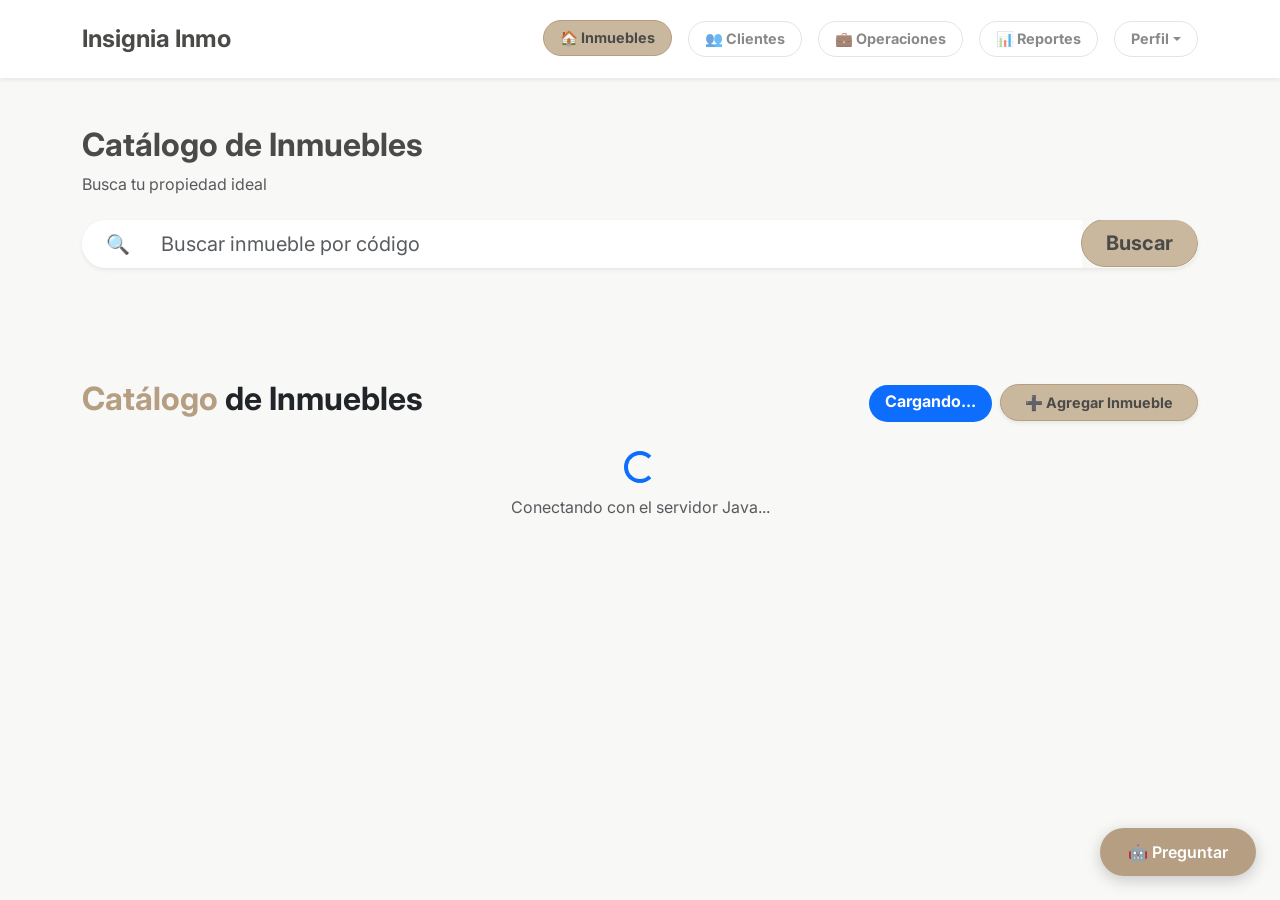
==== commit 10dad63c: "cambios" ====
--- a/utilidades/target/classes/public/index.html
+++ b/utilidades/target/classes/public/index.html
@@ -35,6 +35,9 @@
                 <button class="btn btn-nav rounded-pill fw-bold px-3" onclick="mostrarSeccion('pendientes')" id="btn-nav-pendientes" style="display:none;">
                     ⏳ Pendientes
                 </button>
+                <button class="btn btn-nav rounded-pill fw-bold px-3" onclick="mostrarSeccion('admin')" id="btn-nav-admin" style="display:none;">
+                    ⚙️ Admin
+                </button>
                 <div class="dropdown">
                     <button class="btn btn-nav dropdown-toggle d-flex align-items-center rounded-pill fw-bold px-3" type="button" id="dropdownPerfil" data-bs-toggle="dropdown">
                         <span id="nombre-usuario-nav">Perfil</span>
@@ -43,6 +46,7 @@
                         <li><a class="dropdown-item" href="#" onclick="mostrarMisVisitas()" id="dropdown-mis-visitas">📅 Mis Visitas</a></li>
                         <li><a class="dropdown-item" href="#" onclick="mostrarVisitasAsignadas()" id="dropdown-visitas-asignadas" style="display:none;">📋 Visitas Asignadas</a></li>
                         <li><a class="dropdown-item" href="#" onclick="mostrarDashboard()" id="dropdown-dashboard" style="display:none;">📊 Mi Dashboard</a></li>
+                        <li><a class="dropdown-item" href="#" onclick="mostrarSeccion('admin')" id="dropdown-admin-panel" style="display:none;">⚙️ Panel Admin</a></li>
                         <li><a class="dropdown-item" href="perfil.html">👤 Mi Perfil</a></li>
                         <li><hr class="dropdown-divider"></li>
                         <li><a class="dropdown-item text-danger" href="landing.html" onclick="localStorage.removeItem('usuario')">🚪 Cerrar sesión</a></li>
@@ -230,6 +234,21 @@
             </div>
         </div>
 
+        <!-- SECCIÓN ADMIN -->
+        <div id="seccion-admin" style="display:none;">
+            <div class="d-flex justify-content-between align-items-center mb-4">
+                <h2 class="fw-bold text-dark"><span style="color: var(--color-primario);">Panel</span> de Administración</h2>
+                <button class="btn btn-secondary rounded-pill fw-bold px-3 shadow-sm" onclick="mostrarAdminPanel()">
+                    🔄 Actualizar
+                </button>
+            </div>
+            <div id="contenedor-admin">
+                <div class="text-center text-muted">
+                    <p>Cargando panel de administración...</p>
+                </div>
+            </div>
+        </div>
+
         <!-- SECCIÓN PENDIENTES (ADMIN) -->
         <div id="seccion-pendientes" style="display:none;">
             <div class="d-flex justify-content-between align-items-center mb-4">
@@ -463,6 +482,12 @@
                             <label class="form-label fw-bold">Descripción</label>
                             <textarea class="form-control rounded-3" id="nuevo-inm-descripcion" rows="2" placeholder="Descripción de la propiedad..."></textarea>
                         </div>
+                        <div class="col-12">
+                            <label class="form-label fw-bold">Imágenes <small class="text-muted">(máx 10, 5MB c/u)</small></label>
+                            <input type="file" class="form-control rounded-pill" id="nuevo-inm-imagenes" multiple accept="image/*" onchange="previsualizarImagenesNuevo(this)">
+                            <div id="preview-nuevo-inm-imagenes" class="mt-2 d-flex gap-2 flex-wrap"></div>
+                            <small class="text-muted" id="contador-imagenes-nuevo">0/10</small>
+                        </div>
                     </div>
                 </div>
                 <div class="modal-footer border-0 pt-0">
@@ -534,6 +559,13 @@
                             <label class="form-label fw-bold">Descripción</label>
                             <textarea class="form-control rounded-3" id="edit-inm-descripcion" rows="2"></textarea>
                         </div>
+                        <div class="col-12">
+                            <label class="form-label fw-bold">Imágenes <small class="text-muted">(usa el detalle para gestionar imágenes)</small></label>
+                            <div id="edit-inm-imagenes-preview" class="d-flex gap-2 flex-wrap"></div>
+                            <button type="button" class="btn btn-sm btn-custom-outline rounded-pill mt-2" onclick="abrirGestionImagenesDesdeEdicion()">
+                                🖼️ Gestionar Imágenes
+                            </button>
+                        </div>
                     </div>
                 </div>
                 <div class="modal-footer border-0 pt-0">
@@ -588,8 +620,87 @@
         </div>
     </div>
 
+    <!-- MODAL: Nuevo Asesor (Admin) -->
+    <div class="modal fade" id="modalNuevoAsesor" tabindex="-1" aria-hidden="true">
+        <div class="modal-dialog modal-dialog-centered">
+            <div class="modal-content border-0 shadow-lg rounded-4">
+                <div class="modal-header border-0"
+                    style="background: linear-gradient(135deg, var(--color-secundario), var(--color-primario)); border-radius: 1rem 1rem 0 0;">
+                    <h5 class="modal-title text-white fw-bold">➕ Nuevo Asesor</h5>
+                    <button type="button" class="btn-close btn-close-white" data-bs-dismiss="modal"></button>
+                </div>
+                <div class="modal-body p-4">
+                    <div class="mb-3">
+                        <label class="form-label fw-bold">ID Asesor</label>
+                        <input type="text" class="form-control rounded-pill" id="nuevo-asesor-id" readonly>
+                    </div>
+                    <div class="mb-3">
+                        <label class="form-label fw-bold">Nombre</label>
+                        <input type="text" class="form-control rounded-pill" id="nuevo-asesor-nombre" placeholder="Nombre completo">
+                    </div>
+                    <div class="mb-3">
+                        <label class="form-label fw-bold">Especialidad</label>
+                        <input type="text" class="form-control rounded-pill" id="nuevo-asesor-especialidad" placeholder="Ej: Ventas Comerciales">
+                    </div>
+                    <div class="mb-3">
+                        <label class="form-label fw-bold">Email</label>
+                        <input type="email" class="form-control rounded-pill" id="nuevo-asesor-email" placeholder="asesor@email.com">
+                    </div>
+                    <div class="mb-3">
+                        <label class="form-label fw-bold">Teléfono</label>
+                        <input type="text" class="form-control rounded-pill" id="nuevo-asesor-telefono" placeholder="300-555-0000">
+                    </div>
+                </div>
+                <div class="modal-footer border-0 pt-0">
+                    <button type="button" class="btn btn-secondary rounded-pill" data-bs-dismiss="modal">Cancelar</button>
+                    <button type="button" class="btn btn-nav active rounded-pill fw-bold px-4" onclick="guardarNuevoAsesor()">
+                        💾 Guardar Asesor
+                    </button>
+                </div>
+            </div>
+        </div>
+    </div>
+
+    <!-- MODAL: Editar Asesor (Admin) -->
+    <div class="modal fade" id="modalEditarAsesor" tabindex="-1" aria-hidden="true">
+        <div class="modal-dialog modal-dialog-centered">
+            <div class="modal-content border-0 shadow-lg rounded-4">
+                <div class="modal-header border-0"
+                    style="background: linear-gradient(135deg, var(--color-secundario), var(--color-primario)); border-radius: 1rem 1rem 0 0;">
+                    <h5 class="modal-title text-white fw-bold">✏️ Editar Asesor</h5>
+                    <button type="button" class="btn-close btn-close-white" data-bs-dismiss="modal"></button>
+                </div>
+                <div class="modal-body p-4">
+                    <input type="hidden" id="edit-asesor-id">
+                    <div class="mb-3">
+                        <label class="form-label fw-bold">Nombre</label>
+                        <input type="text" class="form-control rounded-pill" id="edit-asesor-nombre">
+                    </div>
+                    <div class="mb-3">
+                        <label class="form-label fw-bold">Especialidad</label>
+                        <input type="text" class="form-control rounded-pill" id="edit-asesor-especialidad">
+                    </div>
+                    <div class="mb-3">
+                        <label class="form-label fw-bold">Email</label>
+                        <input type="email" class="form-control rounded-pill" id="edit-asesor-email">
+                    </div>
+                    <div class="mb-3">
+                        <label class="form-label fw-bold">Teléfono</label>
+                        <input type="text" class="form-control rounded-pill" id="edit-asesor-telefono">
+                    </div>
+                </div>
+                <div class="modal-footer border-0 pt-0">
+                    <button type="button" class="btn btn-secondary rounded-pill" data-bs-dismiss="modal">Cancelar</button>
+                    <button type="button" class="btn btn-nav active rounded-pill fw-bold px-4" onclick="guardarAsesorEditado()">
+                        💾 Guardar Cambios
+                    </button>
+                </div>
+            </div>
+        </div>
+    </div>
+
     <script src="https://cdn.jsdelivr.net/npm/bootstrap@5.3.0/dist/js/bootstrap.bundle.min.js"></script>
-    <script src="app.js?v=2"></script>
+    <script src="app.js?v=3"></script>
 
     <!-- Asesor IA Widget -->
     <div id="chat-widget" class="chat-widget">
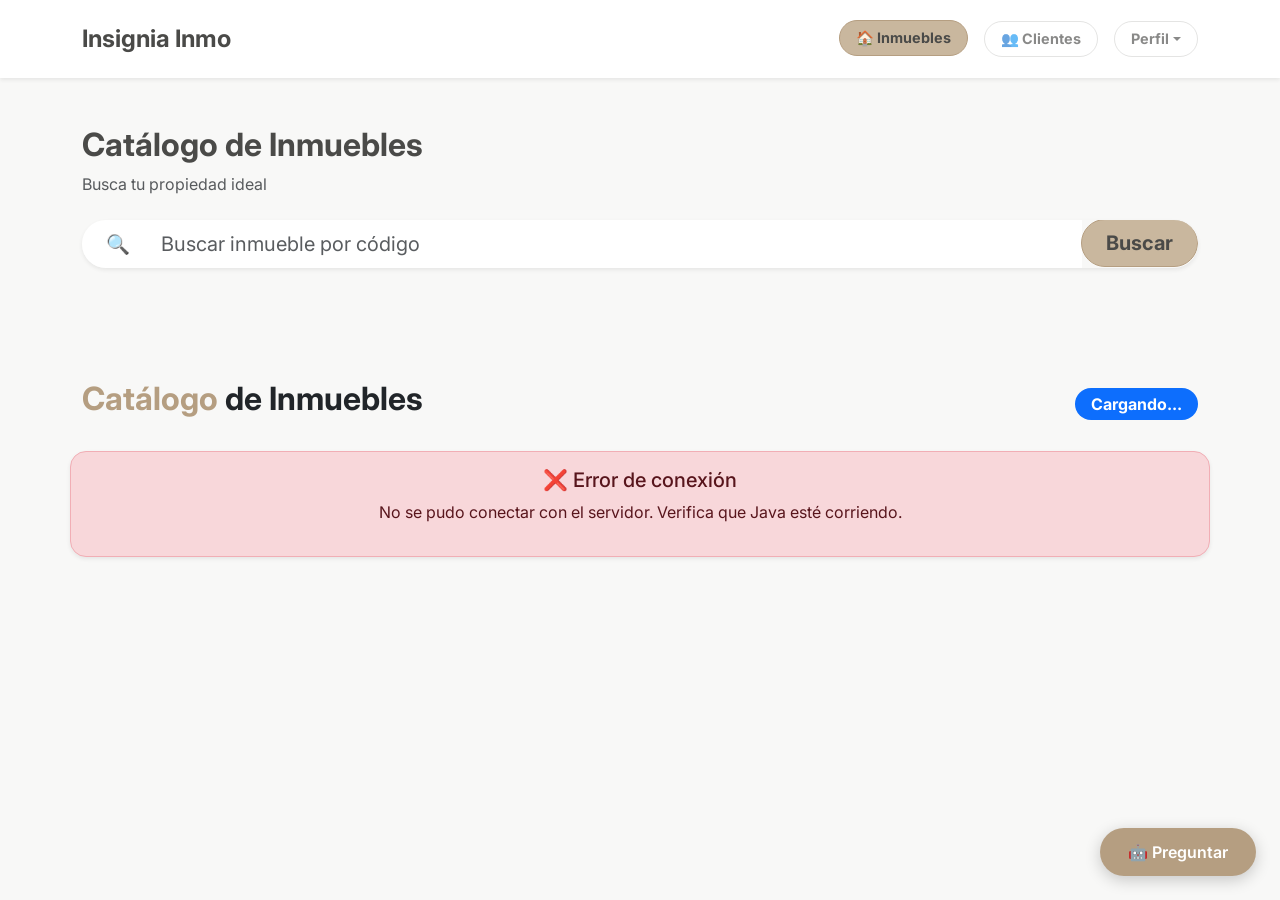
==== commit b2813b68: "." ====
--- a/utilidades/target/classes/public/index.html
+++ b/utilidades/target/classes/public/index.html
@@ -700,7 +700,7 @@
     </div>
 
     <script src="https://cdn.jsdelivr.net/npm/bootstrap@5.3.0/dist/js/bootstrap.bundle.min.js"></script>
-    <script src="app.js?v=3"></script>
+    <script src="app.js?v=4"></script>
 
     <!-- Asesor IA Widget -->
     <div id="chat-widget" class="chat-widget">
